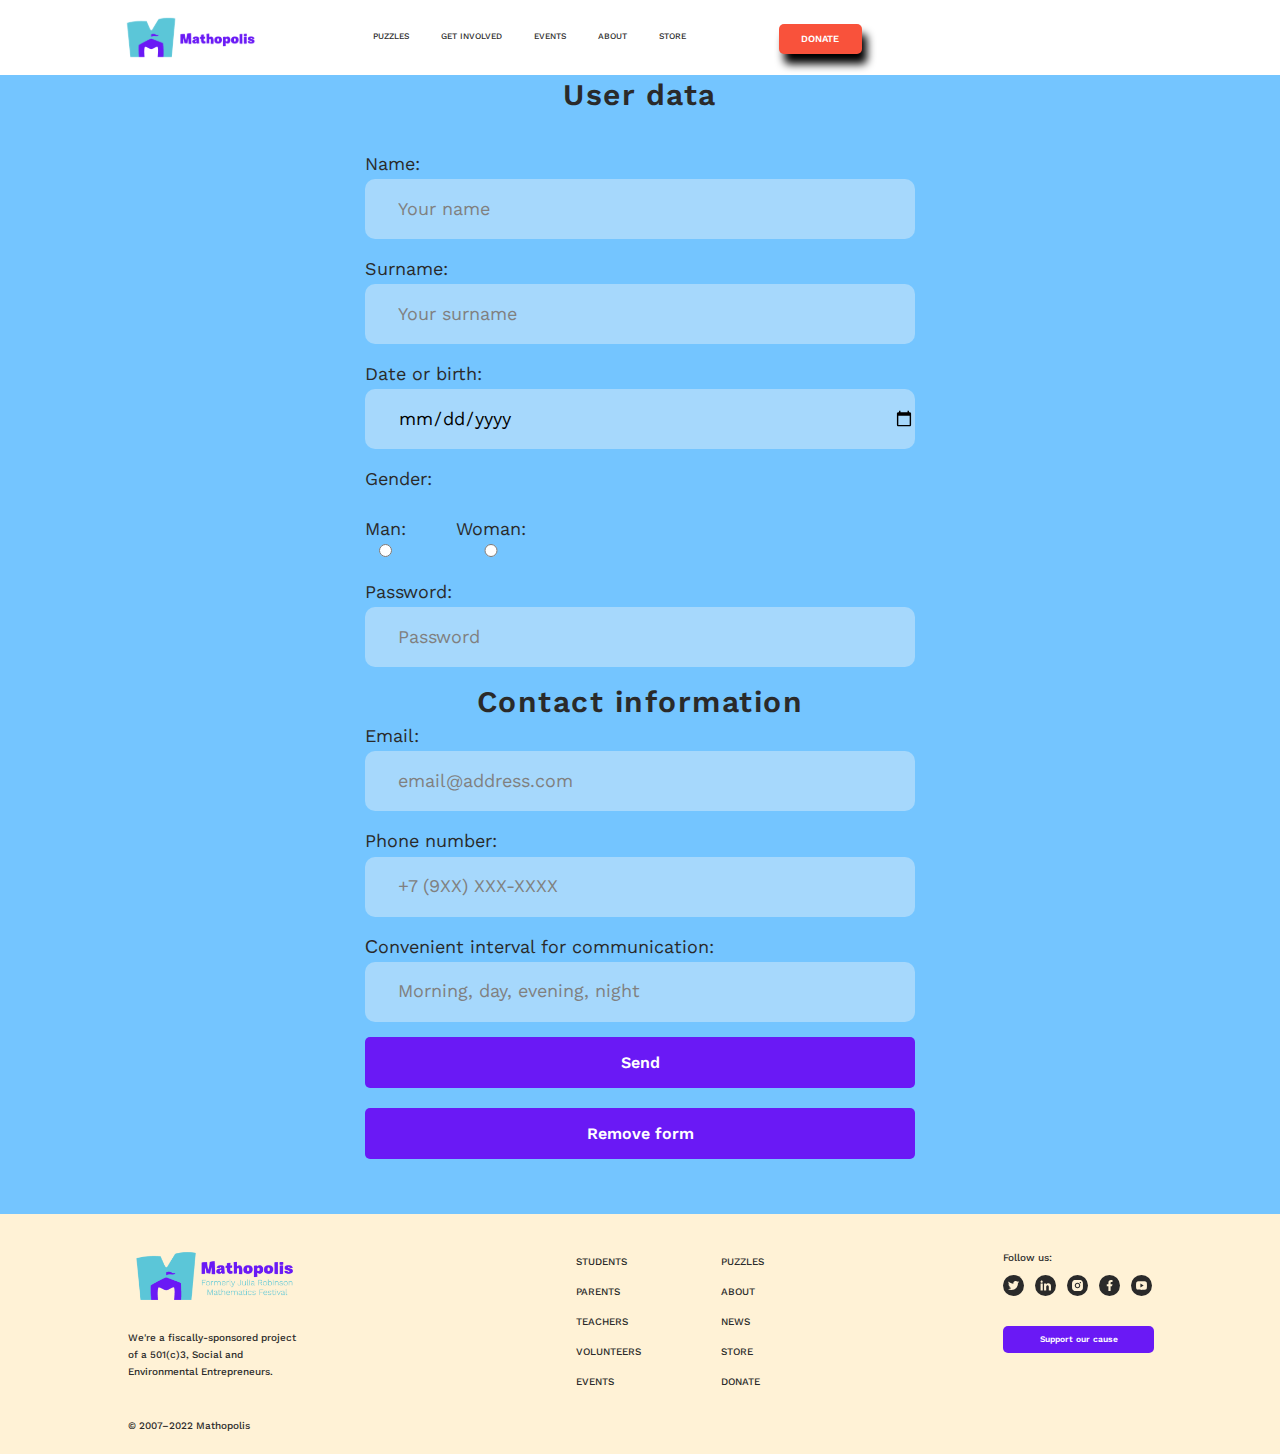
==== form.html @ 16b5de4f "end" ====
<!DOCTYPE html>
<html lang="en">
<head>
    <meta charset="UTF-8">
    <meta http-equiv="X-UA-Compatible" content="IE=edge">
    <meta name="viewport" content="width=device-width, initial-scale=1.0">
    <title>Volunteers</title>
    <link rel="stylesheet" href="css/normalize.css"> 
    <link rel="stylesheet" href="css/style.css">
    <link rel="preconnect" href="https://fonts.googleapis.com">
    <link rel="preconnect" href="https://fonts.gstatic.com" crossorigin>
    <link href="https://fonts.googleapis.com/css2?family=Work+Sans:wght@400;500;600&display=swap" rel="stylesheet">
</head>
<body>
	<header>
		<div class="head">
				<a href="index.html"><img class="headerlogo" src="img/headerlogo.svg" alt="Main"></a>
				<a href="index.html"><img class="headerlogopc" src="img/headerlogopc.svg" alt="Main"></a>
		 <nav class="navhead">
				<ul class="ulhead">
				<li class="lihead"><a class="ahead" href="#">Puzzles</a></li>
				<li class="lihead"><a class="ahead" href="#">Get involved</a></li>
				<li class="lihead"><a class="ahead" href="#">Events</a></li>
				<li class="lihead"><a class="ahead" href="#">About</a></li>
				<li class="lihead"><a class="ahead" href="#">Store</a></li>
				</ul>
		 </nav>
		 <button class="donatebutton">DONATE</button>
		 <button class="menubutton"><img src="img/menu.svg" alt="Menu"></button>
		</div>
	</header>
	<main>
		<section class="secform">
			<div class="wrapper">
				<h2 >User data</h2>
				<form class="form1" method="POST" name="contact">
						<input type="hidden" name="form-name" value="contact">
						<label>Name:<input type="text" placeholder="Your name" name="Name" required=""></label>
						<label>Surname:<input type="text" placeholder="Your surname" name="Surname"></label>
						<label>Date or birth:<input type="date" name="Birthday" required=""></label>
						<p>Gender:</p>
						<div class="gender">
								<label class="man">Man:<input type="radio" value="Man" name="Gender"></label>
								<label>Woman:<input type="radio" value="Woman" name="Gender"></label>
						</div>
						<label>Password:<input minlength="8" type="password" placeholder="Password" name="Password" required=""></label>
						<h2>Contact information</h2>
						<label>Email:<input type="email" placeholder="email@address.com" name="Email" required=""></label>
						<label>Phone number:<input type="tel" placeholder="+7 (9XX) XXX-XXXX" name="Number" required=""></label>
						<label>Сonvenient interval for communication:<input type="text" placeholder="Morning, day, evening, night" name="Time"></label>
						<button class="formbutton"type="submit">Send</button>
						<button class="formbutton" type="reset">Remove form</button>
				</form>
			</div>
		</section>
	</main>
	<footer>
		<div class="foot">
				<div class="imgdiv"><img class="imgfooter"src="img/logofoot.png" alt="Mathopolis" width="262" height="262"></div>
				<p class="p09">We're a fiscally-sponsored project of a 501(c)3, Social and Environmental Entrepreneurs.</p>
				<p class="p101">© 2007–2022 Mathopolis</p>
		</div>
		<nav class="nav1">
				<ul class="ul1">
				<li class="li1"><a class="a02" href="#">Students</a></li>
				<li class="li1"><a class="a02" href="#">Parents</a></li>
				<li class="li1"><a class="a02" href="#">Teachers</a></li>
				<li class="li1"><a class="a02" href="#">Volunteers</a></li>
				<li class="li1"><a class="a02" href="#">Events</a></li>
				</ul>
				<ul class="ul12">
				<li class="li2"><a class="a02" href="#">Puzzles</a></li>
				<li class="li2"><a class="a02" href="#">About</a></li>
				<li class="li2"><a class="a02" href="#">News</a></li>
				<li class="li2"><a class="a02" href="#">Store</a></li>
				<li class="li2"><a class="a02" href="#">Donate</a></li>
				</ul>
		</nav>
		<div class="links">
				<p id="p04">Follow us:</p>  
				<ul class="ul2">
						<li><a href="/"><img class="imglinks" src="img/twitterlink.svg" alt="twitter"></a></li>
						<li><a href="/"><img class="imglinks" src="img/linkedinlink.svg" alt="linkedin"></a></li>
						<li><a href="/"><img class="imglinks" src="img/instalink.svg" alt="Instagram"></a></li>
						<li><a href="/"><img class="imglinks" src="img/facebooklink.svg" alt="Facebook"></a></li>
						<li><a href="/"><img class="imglinks" src="img/ytlink.svg" alt="Youtube"></a></li>
				</ul>
				<button class="a">Support our cause</button>
		</div>
		<p class="p10">© 2007–2022 Mathopolis</p>
</footer>
</body>
</html>
---- css/style.css ----
:root{
  --color-bg1: rgba(116, 197, 255, 1);
  --color-bg2: rgba(255, 185, 202, 1);
  --color-bg3: rgba(255, 109, 141, 1);
  --color-bg4: rgba(37, 128, 193, 1);
  --color-bg5: rgba(255, 242, 214, 1);
  --color-button: rgba(106, 25, 245, 1);
  --color-text1: rgba(255, 255, 255, 1);
  --color-text2: rgba(42, 42, 42, 1);

  font-size: 62.5%;
  font-family:'Work Sans', sans-serif;
  color: var(--color-text2);
  
  box-sizing: border-box;
}

*, *:before, *:after {
  box-sizing: inherit;
}

*{
  margin: 0;
}

.wrapper {
  max-width: 1170px;
  margin-left: auto;
  margin-right: auto;
  padding-left: 16px;
  padding-right: 16px;
}

.secform {
  background-color: var(--color-bg1);
  display: block;
}

.form1{
    display: flex;
    flex-direction: column;
    font-size: 1.8rem;
    line-height: 167%;
    padding: 3.5rem;
    align-items: stretch;
    max-width: 62rem;
    margin: 0 auto;
    text-align: left;
}

label {
  display: flex;
  align-items: stretch;
  flex-direction: column;
}

.form1 input[type=text], input[type=date], input[type=password], input[type=email], input[type=tel]{
  background-color: rgb(166, 216, 252);
  display: block; 
  min-width: 25rem;
  min-height: 6rem;
  border: 0;
  border-radius: 1rem;
  padding-left: 1.81em;
  margin-bottom: 1.5rem;
  max-width: 62rem;
}

.gender{
  display: flex;
  justify-content: flex-start;
  margin: 2rem 0;
}

.formbutton {
  display: block;
  font-size: 1.6rem;
  font-weight: 600;
  line-height: 1.9rem;
  background-color: var(--color-button);
  color: var(--color-text1);
  text-align: center;
  border-radius: 5px;
  border: 0;
  text-decoration: none;

  padding: 16px 60px 16px 60px;
  margin-bottom:2rem;
}

.man {
  margin-right: 5rem;
}

::placeholder {
  color: gray;
}

header {
  font-size: 1.6rem;
  font-weight: 500;
}

.headerlogo {
  width: 11.35rem;
  height: 3.5rem;
}

.headerlogopc {
  display: none;
}

.head {
  display: flex;
  justify-content: space-between;
  height: 6.5rem;
  padding: 1.5rem;
}

.ahead {
  text-decoration: 0;
  text-transform: uppercase;
  color: var(--color-text2);
}

.navhead {
  display: none;
}

.menubutton {
  border: 0;
  background-color: white;
  padding: 0;
  width: 3.5rem;
  height: 2.5rem;
  margin-top: 0.5rem;
}

.donatebutton {
  display: none;
  background-color: #F9523B;
  color: white;

  font-weight: 600;
  font-size: 1.8rem;
  line-height: 2.1rem;

  border: 0;
  border-radius: 5px;
  margin: 4rem 0rem 4rem 11.4rem;
  padding: 1.5rem 4.2rem;

  box-shadow: 5px 10px 8px black;
}

.volunteers
{
  margin: 7.4rem 0 4.3rem 0;
  padding-left: 2rem;
  padding-right: 1rem;
  display: flex;
  flex-direction: column;
  justify-content: center;
}

.volun{
  display: flex;
  flex-direction: column;
  justify-content: center;
}

.imgdiv {
  display: flex;
  justify-content: center;
  margin: 0 auto;
}


.testimonials {
  display: flex;
  flex-direction: column;
  justify-content: center;

  margin: 10rem auto;
}

.lead {
  display: flex;
  flex-direction: column;
  justify-content: center;
  padding: 0 1.5rem;
  margin: 5rem auto 10rem auto;
}

.classroom {
  display: flex;
  flex-direction: column;
  justify-content: center;

  margin: 2.9rem auto 9.5rem auto;
}

.classpc{
  display: flex;
  flex-direction: column-reverse;
}

.volunteerbut {
  display: none;
}

.fest{
  display: flex;
  flex-direction: column;
  justify-content: center;

  margin: 5rem auto 10rem auto;
}

.img2 {
  width: 37.5rem;
  height: 37.5rem;
  margin-top: 5rem;
}

.imgVol {
  margin-bottom: 8.5rem;
  width: 37.5rem;
  height: 30.55rem;
}

.imgClass {
  margin-top: 10rem;
  width: 37.5rem;
  height: 26.295rem;
}

.imgFest {
  margin-top: 7.5rem;
  width: 37.5rem;
  height: 30.412rem;
}

.p101 {
  display: none;
}

.h1 {
  font-size: 3.5rem;
  font-weight: normal;
  letter-spacing: 0.15rem;
  line-height: 4.1rem;
  text-align: center;
  margin:0;

  background-image: linear-gradient(to right, black, var(--color-bg3) 50%);
  -webkit-background-clip: text;
  -webkit-text-fill-color: transparent;
}

h2{
  font-size: 3rem;
  font-weight: 600;
  letter-spacing: 0.15rem;
  line-height: 3.9rem;
  text-align: center;
}

.h21{
  font-size: 3rem;
  font-weight: 600;
  letter-spacing: 0.15rem;
  line-height: 3.9rem;
  text-align: center;
}

.h22 {
  font-size: 3rem;
  font-weight: 600;
  letter-spacing: 0.15rem;
  line-height: 3.9rem;
  text-align: center;
}

.h23 {
  font-size: 3rem;
  font-weight: 600;
  letter-spacing: 0.15rem;
  line-height: 3.9rem;
  text-align: center;
}

.h24 {
  font-size: 3rem;
  font-weight: 600;
  letter-spacing: 0.15rem;
  line-height: 3.9rem;
  text-align: center;
}

#p01{
  font-size: 2.86rem;
  font-weight: 500;
  line-height: 3.718rem;
  text-align: left;
  margin: 3rem 0 2rem 0;
}

#p2 {
  font-size: 1.4rem;
  font-weight: 500;
  line-height: 2.1rem;
  text-align: left;
}

.p02{
  font-size: 1.4rem;
  font-weight: 500;
  line-height: 2.1rem;
  text-align: center;  
}

.p03{
  font-size: 1.4rem;
  font-weight: 500;
  line-height: 2.1rem;
  text-align: left;
}

.p04 {
  font-size: 1.4rem;
  font-weight: 500;
  line-height: 2.1rem;
  text-align: center;

  width: 5.7rem;
  margin: 0 auto;
}

.p05 {
  font-size: 1.4rem;
  font-weight: 500;
  line-height: 2.1rem;
  text-align: center;

  margin: 0.5rem auto 3rem auto;
  width: 12.3rem;
}

.p06 {
  font-size: 1.4rem;
  font-weight: 500;
  line-height: 2.1rem;
  text-align: left;

  margin: 2rem auto 5rem auto;
  /*width: 34.5rem;*/
}

.p07 {
  font-size: 1.4rem;
  font-weight: 500;
  line-height: 2.1rem;
  text-align: left;
  padding: 0 1.5rem;
  margin-top: 2rem
}

.p08 {
  font-size: 1.4rem;
  font-weight: 500;
  line-height: 2.1rem;
  text-align: left;
  padding: 0 1.5rem;
  margin: 2rem 0 5rem 0;
}

.p09 {
  font-size: 1.4rem;
  font-weight: 500;
  line-height: 2.1rem;
  text-align: left;

  margin: 3rem 0 5rem 0;
  padding: 0 5.2rem 0 1.5rem;
}

.p10 {
  font-size: 1.4rem;
  font-weight: 500;
  line-height: 2.1rem;

  margin: 3rem 18.8rem 8.9rem 1.5rem;
}


.radio {
  margin:0 auto;
  width: 5rem;
  display: flex;
  justify-content: space-between;
}
.inp1, .inp2, .inp3 {
  margin: 0;
  width: 1rem;
  height: 1rem;
}

.inp2 {
  margin: 0 1rem;
}

blockquote{
  font-size: 1.6rem;
  font-weight: 500;
  line-height: 2.08rem;
  text-align: center;

  padding: 0 3.4rem;
  margin: 5rem auto 3rem auto;
}

li {
list-style-type: none;
}

.b1{
  font-size: 1.8rem;
  font-weight: 600;
  line-height: 2.1rem;
  background-color: var(--color-button);
  color: var(--color-text1);
  text-align: center;
  border-radius: 5px;
  border: 0;

  padding: 1.5rem 6.7rem;
  margin: 0 auto;
  max-width: 50rem;
}

.b2 {
  font-size: 1.8rem;
  font-weight: 600;
  line-height: 2.1rem;
  background-color: var(--color-button);
  color: var(--color-text1);
  text-align: center;
  border-radius: 5px;
  border: 0;

  margin: 0 auto;
  padding: 15px 110px 14px 108px;
  width: 34.5rem;
  height: 5rem;
}

ul, li {
  margin: 0;
  padding: 0;
}

.ul2 {
  display: flex;
  justify-content: space-between;
  margin: 0 1.6rem 3rem 1.6rem;
}

.nav1 {
  display: flex;
  flex-direction: row;
  width: 23.2rem;
  margin: 0 auto;
  justify-content: space-between;
}

.ul1, .ul12 {
  text-align: left;
}

.nav1 li {
  margin-bottom: 3.5rem;
  text-transform: uppercase;
}

.a{
  display: block;
  font-size: 1.6rem;
  font-weight: 600;
  line-height: 1.9rem;
  background-color: var(--color-button);
  color: var(--color-text1);
  text-align: center;
  border-radius: 5px;
  border: 0;
  text-decoration: none;

  padding: 16px 60px 16px 60px;
  margin: 0 auto;
  width: 34.5rem;
}

.a02{
  font-size: 1.6rem;
  font-weight: 500;
  line-height: 2.08rem;
  text-decoration: none;
  color: var(--color-text2);
}

#p04{
  font-size: 1.6rem;
  font-weight: 500;
  line-height: 2.08rem;
  text-align: center;

  margin: 1.5rem auto 1rem auto;
}

section {
  display: flex;
  flex-direction: column;
  justify-content: center;
}

#sec01{
  background-color: var(--color-bg1);
}

#sec02{
  background-color: var(--color-bg3);
  
}

#sec03{
  background-color: var(--color-text1);
}

#sec04{
  background-color: var(--color-bg4);
  color: var(--color-text1);
}

#sec05{
  background-color: var(--color-text1);
}

button {
  transition: 0.5s;
}

button:hover {
  transform: scale(1.1);
}

button:active{
  transform: scale(0.9);
}

::selection{
  background-color: rgba(137, 43, 226, 0.445);
  color: aliceblue;
}

footer{
  background-color: var(--color-bg5);
  display: flex;
  justify-content: center;
  flex-direction: column;
}

.imgfooter {
  width: 34.5rem;
  height: 17.2rem;
}

@media (min-width:768px){
  .h1{
    font-size: 3.84rem;
    font-weight: 500;
    line-height: 4.36rem;
    letter-spacing: 0.05em;
    text-align: left;
  }

  .volunteers{
    padding-left: 9.6rem;
    padding-right: 3.56rem;
    margin: 5.96rem 0 5.96rem 0;
    justify-content: start;
  }

  .imgVol {
    min-width: 263.9px;
    min-height: 214.97px;

    /*margin-right: 5.42rem;*/
    margin-bottom: 1.8rem;
  }

  .volun{
    flex-direction: row;
  }

  #p01{
    font-size: 1.28rem;
    line-height: 130%;
  }

  #p2 {
    font-size: 0.8rem;
    font-weight: 500;
    line-height: 1.2rem;
    text-align: left;
  }

  .testimonials {
    margin: 7.16rem 0 4rem 0;
    padding: 0 9.6rem;
    justify-content: center;
    align-items: center;
    text-align: center;
  }

  .h21{
    font-size: 2.08rem;
    font-weight: 600;
    letter-spacing: 0.15rem;
    line-height: 2.7rem;
    text-align: center;
  }

  blockquote{
    font-size: 0.96rem;
    font-weight: 500;
    line-height: 1.44rem;
    text-align: center;
  
    width: 34.76rem;
    padding: 0;
    margin: 3.2rem auto 2.4rem auto;

  }

  .p04 {
    font-size: 0.8rem;
    font-weight: 500;
    line-height: 1.2rem;
    text-align: center;
  
    width: 3.24rem;
  }

  .p05 {
    font-size: 0.8rem;
    font-weight: 500;
    line-height: 1.2rem;
    text-align: center;
    opacity: 0.7;

    margin: 0;
    width: 8rem;
  }

  .leadpc {
    display: flex;
    justify-content: space-between;
    width: 67.2rem;
  }

  .lead {
    width: 23.56rem;
    padding: 0;
    justify-content: start;
    margin-top: 14.36rem;
  }

  .b1{
    font-size: 0.72rem;
    font-weight: 600;
    line-height: 0.84rem;
    background-color: var(--color-button);
    color: var(--color-text1);
    text-align: left;
    border-radius: 5px;

    border: 0;
    margin: 0;
    padding: 0.76rem 1.44rem;
    max-width: 11.36rem;
  }

  .h22 {
    text-align: left;
    font-size: 2.08rem;
    line-height: 2.7rem;
  }

  .p06 {
    font-size: 0.8rem;
    font-weight: 500;
    line-height: 1.2rem;
  
    margin: 1.6rem auto 1.76rem auto;
  }

  .img2 {
    width: 37.16rem;
    height: 40.68rem;
  }

  .classpc {
    flex-direction: row;
    justify-content: space-between;
    width: 63.12rem;
    margin-left: 9.8rem;
  }

  .classroom {
    display: flex;
    width: 21.92rem;
    margin: 8.2rem 0 12.2rem 0;
  }

  .volunteerbut {
    display: block;

    background-color: yellow;
    border: 0;
    border-radius: 5px;

    font-weight: 600;
    font-size: 0.72rem;
    line-height: 0.84rem;
    letter-spacing: 0.05em;;

    margin-top: 1.6rem;
    width: 8.6rem;
    padding: 0.76rem 1.98rem;
  }

  .h23 {
    text-align: left;
    font-size: 2.08rem;
    font-weight: 600;
    letter-spacing: 0.15rem;
    line-height: 2.7rem;
  }

  .p07 {
    padding: 0;
    font-size: 0.8rem;
    font-weight: 500;
    line-height: 1.2rem;
    text-align: left;
    margin-top: 1.6rem;
    width: 21.16rem;
  }

  .imgClass {
    min-width: 37.04rem;
    min-height: 26.49rem;
    margin-top: 5.84rem;
  }

  .festpc {
    display: flex;
    flex-direction: row;
    width: 65.68rem;
    justify-content: space-between;
  }

  .fest {
    width: 23.56rem;
    justify-content: start;
    margin: 0;
    margin-top: 12.88rem;
    margin-bottom: 12.8rem;
  }

  .h24 {
    text-align: left;
    font-size: 3.08rem;
    font-weight: 600;
    line-height: 2.704rem;
  }
  
  .p08 {
    padding: 0;
    font-size: 0.8rem;
    font-weight: 500;
    line-height: 1.2rem;
    text-align: left;
    margin: 1.6rem 0 2.4rem 0;
  }

  .b2 {
    text-align: left;
    margin: 0;
    width: 8.6rem;
    height: 2.36rem;
    padding: 0.76rem 1.76rem;

    font-size: 0.72rem;
    font-weight: 600;
    line-height: 0.84rem;
  }

  .imgFest {
    width: 35.352rem;
    height: 28.67rem;
    margin-top: 5.44rem;
  }

  footer {
    flex-direction: row;
    padding-top: 1.6rem;
    padding-bottom: 1.52rem;
    padding-left: 9.6rem;
    padding-right: 9.6rem;
    justify-content: space-between;
  }

  .foot {
    justify-content: start;
    align-items: left;
    width: 12.84rem;
  }
  .imgdiv {
    justify-content: start;
  }

  .imgfooter {
    width: 12.84rem;
    height: 6.4rem;
  }

  .p10{
    display: none;
  }

  .p101 {
    display: block;
    font-size: 0.8rem;
    font-weight: 500;
    line-height: 170%;
  }

  .p09 {
    font-size: 0.8rem;
    line-height: 170%;
    padding: 0;
    margin-bottom: 2.76rem;
    margin-top: 0.8rem;
  }

  .nav1 {
    padding-top: 1.56rem;
    display: flex;
    flex-direction: row;
    width: 9.28rem;
    margin: 0 10.48rem 0 8.52rem;
    justify-content: start;
  }
  
  .nav1 li {
    margin-bottom: 1.2rem;
    text-transform: uppercase;
  }

  .a02 {
    font-size: 0.8rem;
    line-height: 1.04rem;
  }

  .links {
    padding-top: 1.2rem;
    width: 11.2rem;
  }

  .ul2 {
    margin: 0;
    margin-bottom: 2rem;
  }

  .ul12 {
    padding-left: 6rem;
  }

  .a {
    font-size: 0.64rem;
    font-weight: 600;
    line-height: 0.76rem;
    text-align: center;
    border-radius: 5px;
    border: 0;
    text-decoration: none;

    padding: 0.64rem 2rem;
    margin: 0 auto;
    width: 11.36rem;
  }

  #p04 {
    margin: 0;
    text-align: left;
    margin-bottom: 0.88rem;
    font-size: 0.88rem;
    line-height: 130%;
  }

  .imglinks {
    width: 1.6rem;
    height: 1.6rem;
  }
}

@media (min-width:1024px){
  .donatebutton {
    display: block;
    background-color: #F9523B;
    color: white;
  
    font-weight: 600;
    font-size: 0.96rem;
    line-height: 1.12rem;
  
    border: 0;
    border-radius: 5px;
    margin: 2.1rem auto 2.1rem 6.08rem;
    padding: 0.8rem 2.24rem;
  }
  header {
    font-size: 0.85rem;
    font-weight: 500;
  }
  
  .headerlogopc {
    display: block;
    width: 13.86rem;
    height: 6.93rem;
  }

  .headerlogo{
    display: none;
  }

  .head {
    display: flex;
    justify-content: start;
    height: 7.5rem;
    padding: 0.27rem 12.8rem 0 12rem;
  }

  .navhead{
    display: flex;
  }

  .ulhead {
    display: flex;
    flex-direction: row;
    justify-content: space-around;
    margin-left: 11.47rem;
    padding-top: 2.98rem;
  }

  .lihead {
    padding-right: 3.2rem;
  }
  
  .menubutton {
    display: none;
  }

  
  
  .h1{
    font-size: 5.12rem;
    font-weight: 500;
    line-height: 5.8rem;
    letter-spacing: 0.05em;
    text-align: left;
  }

  .volunteers{
    padding-left: 12.8rem;
    padding-right: 4.75rem;
    margin: 7.95rem 0 7.95rem 0;
    justify-content: start;
  }

  .imgVol {
    width: 35.185rem;
    height: 28.66rem;
  }

  .volun{
    flex-direction: row;
  }

  .imgVol {
    margin-right: 8.83rem;
    margin-bottom: 2.4rem;
  }

  #p01{
    font-size: 1.7rem;
    line-height: 130%;
  }

  #p2 {
    font-size: 1rem;
    font-weight: 500;
    line-height: 1.6rem;
    text-align: left;
  }

  .testimonials {
    margin: 9.54rem 0 5.3rem 0;
    padding: 0 12.8rem;
    justify-content: center;
    align-items: center;
    text-align: center;
  }

  .h21{
    font-size: 2.77rem;
    font-weight: 600;
    letter-spacing: 0.15rem;
    line-height: 3.6rem;
    text-align: center;
  }

  blockquote{
    font-size: 1.28rem;
    font-weight: 500;
    line-height: 1.92rem;
    text-align: center;
  
    width: 46.35rem;
    padding: 0;
    margin: 4.27rem auto 3.2rem auto;

  }

  .p04 {
    font-size: 1rem;
    font-weight: 500;
    line-height: 1.6rem;
    text-align: center;
  
    width: 4.32rem;
  }

  .p05 {
    font-size: 1rem;
    font-weight: 500;
    line-height: 1.6rem;
    text-align: center;
    opacity: 0.7;

    margin: 0;
    width: 10.67rem;
  }

  .leadpc {
    display: flex;
    justify-content: space-between;
    width: 89.6rem;
  }

  .lead {
    width: 31.41rem;
    padding: 0;
    justify-content: start;
    margin-top: 19.147rem;
  }

  .b1{
    font-size: 0.96rem;
    font-weight: 600;
    line-height: 1.12rem;
    background-color: var(--color-button);
    color: var(--color-text1);
    text-align: left;
    border-radius: 5px;

    border: 0;
    margin: 0;
    padding: 1rem 1.92rem;
    max-width: 15.147rem;
  }

  .h22 {
    text-align: left;
    font-size: 2.77rem;
    line-height: 3.6rem;
  }

  .p06 {
    font-size: 1rem;
    font-weight: 500;
    line-height: 1.6rem;
  
    margin: 2.1rem auto 2.347rem auto;
  }

  .img2 {
    width: 49.547rem;
    height: 54.23rem;
  }

  .classpc {
    display: flex;
    justify-content: space-between;
    width: 84.16rem;
    margin-left: 13rem;
  }

  .classroom {
    display: flex;
    width: 29.227rem;
    margin: 10.93rem 0 16.27rem 0;
  }

  .volunteerbut {
    display: block;

    background-color: yellow;
    border: 0;
    border-radius: 5px;

    font-weight: 600;
    font-size: 0.96rem;
    line-height: 1.12rem;
    letter-spacing: 0.05em;;

    margin-top: 2.1rem;
    width: 11.47rem;
    padding: 1rem 2.64rem;
  }

  .h23 {
    text-align: left;
    font-size: 2.77rem;
    font-weight: 600;
    letter-spacing: 0.15rem;
    line-height: 3.6rem;
  }

  .p07 {
    padding: 0;
    font-size: 1rem;
    font-weight: 500;
    line-height: 1.6rem;
    text-align: left;
    margin-top: 2.13rem;
    width: 28.21rem;
  }

  .imgClass {
    min-width: 49.39rem;
    min-height: 35.32rem;
    margin-top: 7.787rem;
  }

  .festpc {
    display: flex;
    flex-direction: row;
    width: 87.57rem;
    justify-content: space-between;
  }

  .fest {
    width: 31.4rem;
    justify-content: start;
    margin: 0;
    margin-top: 17.17rem;
    margin-bottom: 17rem;
  }

  .h24 {
    text-align: left;
    font-size: 2.77rem;
    font-weight: 600;
    line-height: 3.6rem;
  }
  
  .p08 {
    padding: 0;
    font-size: 1rem;
    font-weight: 500;
    line-height: 1.6rem;
    text-align: left;
    margin: 2.1rem 0 3.2rem 0;
  }

  .b2 {
    text-align: left;
    margin: 0;
    width: 11.47rem;
    height: 3.147rem;
    padding: 1rem 2.347rem;

    font-size: 0.96rem;
    font-weight: 600;
    line-height: 1.12rem;
  }

  .imgFest {
    width: 47.136rem;
    height: 38.2rem;
    margin-top: 7.25rem;
  }

  footer {
    flex-direction: row;
    padding-top: 2.1rem;
    padding-bottom: 2rem;
    padding-left: 12.8rem;
    padding-right: 12.8rem;
    justify-content: space-between;
  }

  .foot {
    justify-content: start;
    align-items: left;
    width: 17.12rem;
  }
  .imgdiv {
    justify-content: start;
  }

  .imgfooter {
    width: 17.12rem;
    height: 8.48rem;
  }

  .p10{
    display: none;
  }

  .p101 {
    display: block;
    font-size: 1rem;
    font-weight: 500;
    line-height: 170%;
  }

  .p09 {
    font-size: 1rem;
    line-height: 170%;
    padding: 0;
    margin-bottom: 3.68rem;
    margin-top: 1rem;
  }

  .nav1 {
    padding-top: 2.08rem;
    display: flex;
    flex-direction: row;
    width: 12.37rem;
    margin: 0 13.97rem 0 11.36rem;
    justify-content: start;
  }
  
  .nav1 li {
    margin-bottom: 1.6rem;
    text-transform: uppercase;
  }

  .a02 {
    font-size: 1rem;
    line-height: 1.39rem;
  }

  .links {
    padding-top: 1.6rem;
    width: 14.9rem;
  }

  .ul2 {
    margin: 0;
    margin-bottom: 2.67rem;
  }

  .ul12 {
    padding-left: 8rem;
  }

  .a {
    font-size: 0.85rem;
    font-weight: 600;
    line-height: 1rem;
    text-align: center;
    border-radius: 5px;
    border: 0;
    text-decoration: none;

    padding: 0.85rem 2.67rem;
    margin: 0 auto;
    width: 15.147rem;
  }

  #p04 {
    margin: 0;
    text-align: left;
    margin-bottom: 1.167rem;
    font-size: 1rem;
    line-height: 130%;
  }

  .imglinks {
    width: 2.12rem;
    height: 2.12rem;
  }
}

@media (min-width:1440px){
  .donatebutton {
    display: block;

    font-weight: 600;
    font-size: 1.35rem;
    line-height: 1.575rem;

    border: 0;
    border-radius: 5px;
    margin: 3rem auto 3rem 8.55rem;
    padding: 1.125rem 3.15rem;
  }

  header {
    font-size: 1.2rem;
    font-weight: 500;
  }
  
  .headerlogopc {
    display: block;
    width: 19.5rem;
    height: 9.75rem;
  }

  .headerlogo {
    display: none;
  }

  .head {
    display: flex;
    justify-content: space-between;
    height: 10.125rem;
    padding: 0.375rem 18rem 0 16.875rem;
  }

  .navhead {
    display: flex;
  }

  .ulhead {
    display: flex;
    flex-direction: row;
    justify-content: space-around;
    margin-left: 16.125rem;
    padding-top: 4.2rem;
  }

  .lihead {
    padding-right: 4.5rem;
  }
  
  .menubutton {
    display: none;
  }

  .h1{
    font-size: 7.2rem;
    font-weight: 500;
    line-height: 8.175rem;
    letter-spacing: 0.05em;
    text-align: left;
  }

  .volunteers{
    padding-left: 18rem;
    padding-right: 6.675rem;
    margin: 11.175rem 0 11.175rem 0;
    justify-content: start;
  }

  .imgVol {
    width: 49.479rem;
    height: 40.3rem;
  }

  .volun{
    flex-direction: row;
  }

  .imgVol {
    margin-right: 12.42rem;
    margin-bottom: 3.375rem;
  }

  #p01{
    font-size: 2.4rem;
    line-height: 130%;
  }

  #p2 {
    font-size: 1.5rem;
    font-weight: 500;
    line-height: 2.25rem;
    text-align: left;
  }

  .testimonials {
    margin: 13.425rem 0 7.5rem 0;
    padding: 0 18rem;
    justify-content: center;
    align-items: center;
    text-align: center;
  }

  .h21{
    font-size: 3.9rem;
    font-weight: 600;
    letter-spacing: 0.15rem;
    line-height: 5.07rem;
    text-align: center;
  }

  blockquote{
    font-size: 1.8rem;
    font-weight: 500;
    line-height: 2.7rem;
    text-align: center;
  
    width: 65.175rem;
    padding: 0;
    margin: 6rem auto 4.5rem auto;

  }

  .p04 {
    font-size: 1.5rem;
    font-weight: 500;
    line-height: 2.25rem;
    text-align: center;
  
    width: 6.075rem;
  }

  .p05 {
    font-size: 1.5rem;
    font-weight: 500;
    line-height: 2.25rem;
    text-align: center;
    opacity: 0.7;

    margin: 0;
    width: 15rem;
  }

  .leadpc {
    display: flex;
    justify-content: space-between;
    width: 126rem;
  }

  .lead {
    width: 44.175rem;
    padding: 0;
    justify-content: start;
    margin-top: 26.925rem;
  }

  .b1{
    font-size: 1.35rem;
    font-weight: 600;
    line-height: 1.575rem;
    background-color: var(--color-button);
    color: var(--color-text1);
    text-align: left;
    border-radius: 5px;

    border: 0;
    margin: 0;
    padding: 1.425rem 2.7rem;
    max-width: 21.3rem;
  }

  .h22 {
    text-align: left;
    font-size: 3.9rem;
    line-height: 5.07rem;
  }

  .p06 {
    font-size: 1.5rem;
    font-weight: 500;
    line-height: 2.25rem;
  
    margin: 3rem auto 3.3rem auto;
  }

  .img2 {
    width: 69.675rem;
    height: 76.275rem;
  }

  .classpc {
    display: flex;
    justify-content: space-between;
    width: 118.35rem;
    margin-left: 18.375rem;
  }

  .classroom {
    display: flex;
    width: 41.1rem;
    margin: 15.375rem 0 22.875rem 0;
  }

  .volunteerbut {
    display: block;

    background-color: yellow;
    border: 0;
    border-radius: 5px;

    font-weight: 600;
    font-size: 1.35rem;
    line-height: 1.575rem;
    letter-spacing: 0.05em;;

    margin-top: 3rem;
    width: 16.125rem;
    padding: 1.425rem 3.7rem;
  }

  .h23 {
    text-align: left;
    font-size: 3.9rem;
    font-weight: 600;
    letter-spacing: 0.15rem;
    line-height: 5.07rem;
  }

  .p07 {
    padding: 0;
    font-size: 1.5rem;
    font-weight: 500;
    line-height: 2.25rem;
    text-align: left;
    margin-top: 3rem;
    width: 39.675rem;
  }

  .imgClass {
    min-width: 69.45rem;
    min-height: 49.66rem;
    margin-top: 10.95rem;
  }

  .festpc {
    display: flex;
    flex-direction: row;
    width: 123.15rem;
    justify-content: space-between;
  }

  .fest {
    width: 44.175rem;
    justify-content: start;
    margin: 0;
    margin-top: 24.15rem;
    margin-bottom: 24rem;
  }

  .h24 {
    text-align: left;
    font-size: 3.9rem;
    font-weight: 600;
    line-height: 5.07rem;
  }
  
  .p08 {
    padding: 0;
    font-size: 1.5rem;
    font-weight: 500;
    line-height: 2.25rem;
    text-align: left;
    margin: 3rem 0 4.5rem 0;
  }

  .b2 {
    text-align: left;
    margin: 0;
    width: 16.125rem;
    height: 4.425rem;
    padding: 1.425rem 3.3rem;

    font-size: 1.35rem;
    font-weight: 600;
    line-height: 1.575rem;
  }

  .imgFest {
    width: 66.285rem;
    height: 53.75rem;
    margin-top: 10.2rem;
  }

  footer {
    flex-direction: row;
    padding-top: 3rem;
    padding-bottom: 2.85rem;
    padding-left: 18rem;
    padding-right: 18rem;
    justify-content: space-between;
  }

  .foot {
    justify-content: start;
    align-items: left;
    width: 24rem;
  }
  .imgdiv {
    justify-content: start;
  }

  .imgfooter {
    width: 24rem;
    height: 12rem;
  }

  .p10{
    display: none;
  }

  .p101 {
    display: block;
    font-size: 1.5rem;
    font-weight: 500;
    line-height: 170%;
  }

  .p09 {
    font-size: 1.5rem;
    line-height: 170%;
    padding: 0;
    margin-bottom: 5.175rem;
    margin-top: 1.5rem;
  }

  .nav1 {
    padding-top: 2.9rem;
    display: flex;
    flex-direction: row;
    width: 17.4rem;
    margin: 0 26.2rem 0 15.975rem;
    justify-content: start;
  }
  
  .nav1 li {
    margin-bottom: 2.25rem;
    text-transform: uppercase;
  }

  .a02 {
    font-size: 1.5rem;
    line-height: 1.95rem;
  }

  .links {
    padding-top: 2.25rem;
    width: 21rem;
  }

  .ul2 {
    margin: 0;
    margin-bottom: 3.75rem;
  }

  .ul12 {
    padding-left: 11.25rem;
  }

  .a {
    font-size: 1.2rem;
    font-weight: 600;
    line-height: 1.425rem;
    text-align: center;
    border-radius: 5px;
    border: 0;
    text-decoration: none;

    padding: 1.2rem 3.75rem;
    margin: 0 auto;
    width: 21.3rem;
  }

  #p04 {
    margin: 0;
    text-align: left;
    margin-bottom: 1.65rem;
    font-size: 1.5rem;
    line-height: 130%;
  }

  .imglinks {
    width: 3rem;
    height: 3rem;
  }
}

@media (min-width:1920px){
  .donatebutton {
    display: block;
    background-color: #F9523B;
    color: white;
  
    font-weight: 600;
    font-size: 1.8rem;
    line-height: 2.1rem;
  
    border: 0;
    border-radius: 5px;
    margin: 4rem auto 4rem 11.4rem;
    padding: 1.5rem 4.2rem;
  }
  header {
    font-size: 1.6rem;
    font-weight: 500;
  }
  
  .headerlogopc {
    display: block;
    width: 26rem;
    height: 13rem;
  }

  .headerlogo {
    display: none;
  }
  
  .head {
    display: flex;
    justify-content: start;
    height: 13.5rem;
    padding: 0.5rem 24rem 0 22.5rem;
  }

  .navhead{
    display: flex;
  }

  .ulhead {
    display: flex;
    flex-direction: row;
    justify-content: space-around;
    margin-left: 21.5rem;
    padding-top: 5.593rem;
  }

  .lihead {
    padding-right: 6rem;
  }
  
  .menubutton {
    display: none;
  }

  .h1{
    font-size: 9.6rem;
    font-weight: 500;
    line-height: 10.9rem;
    letter-spacing: 0.05em;
    text-align: left;
  }

  .volunteers{
    padding-left: 24rem;
    padding-right: 8.9rem;
    margin: 14.9rem 0 14.9rem 0;
    justify-content: start;
  }

  .imgVol {
    width: 659.72px;
    height: 537.42px;
  }

  .volun{
    flex-direction: row;
  }

  .imgVol {
    margin-right: 16.56rem;
    margin-bottom: 4.5rem;
  }

  #p01{
    font-size: 3.2rem;
    line-height: 130%;
  }

  #p2 {
    font-size: 2rem;
    font-weight: 500;
    line-height: 3rem;
    text-align: left;
  }

  .testimonials {
    margin: 17.9rem 0 10rem 0;
    padding: 0 24rem;
    justify-content: center;
    align-items: center;
    text-align: center;
  }

  .h21{
    font-size: 5.2rem;
    font-weight: 600;
    letter-spacing: 0.15rem;
    line-height: 6.76rem;
    text-align: center;
  }

  blockquote{
    font-size: 2.4rem;
    font-weight: 500;
    line-height: 3.6rem;
    text-align: center;
  
    width: 869px;
    padding: 0;
    margin: 8rem auto 6rem auto;

  }

  .p04 {
    font-size: 2rem;
    font-weight: 500;
    line-height: 3rem;
    text-align: center;
  
    width: 8.1rem;
  }

  .p05 {
    font-size: 2rem;
    font-weight: 500;
    line-height: 3rem;
    text-align: center;
    opacity: 0.7;

    margin: 0;
    width: 20rem;
  }

  .leadpc {
    display: flex;
    justify-content: space-between;
    width: 1680px;
  }

  .lead {
    width: 58.9rem;
    padding: 0;
    justify-content: start;
    margin-top: 35.9rem;
  }

  .b1{
    font-size: 1.8rem;
    font-weight: 600;
    line-height: 2.1rem;
    background-color: var(--color-button);
    color: var(--color-text1);
    text-align: left;
    border-radius: 5px;

    border: 0;
    margin: 0;
    padding: 1.9rem 3.6rem;
    max-width: 28.4rem;
  }

  .h22 {
    text-align: left;
    font-size: 5.2rem;
    line-height: 6.76rem;
  }

  .p06 {
    font-size: 2rem;
    font-weight: 500;
    line-height: 3rem;
  
    margin: 4rem auto 4.4rem auto;
  }

  .img2 {
    width: 929px;
    height: 1017px;
  }

  .classpc {
    display: flex;
    justify-content: space-between;
    width: 157.8rem;
    margin-left: 24.5rem;
  }

  .classroom {
    display: flex;
    width: 54.8rem;
    margin: 20.5rem 0 30.5rem 0;
  }

  .h23 {
    text-align: left;
    font-size: 5.2rem;
    font-weight: 600;
    letter-spacing: 0.15rem;
    line-height: 6.76rem;
  }

  .volunteerbut {
    display: block;

    background-color: yellow;
    border: 0;
    border-radius: 5px;

    font-weight: 600;
    font-size: 1.8rem;
    line-height: 2.1rem;
    letter-spacing: 0.05em;;

    margin-top: 4rem;
    width: 21.5rem;
    padding: 1.9rem 4.95rem;
  }

  .p07 {
    padding: 0;
    font-size: 2rem;
    font-weight: 500;
    line-height: 3rem;
    text-align: left;
    margin-top: 4rem;
    width: 52.9rem;
  }

  .imgClass {
    min-width: 926.05px;
    min-height: 662.23px;
    margin-top: 14.6rem;
  }
  
  .festpc {
    display: flex;
    flex-direction: row;
    width: 164.2rem;
    justify-content: space-between;
  }

  .fest {
    width: 58.9rem;
    justify-content: start;
    margin: 0;
    margin-top: 32.2rem;
    margin-bottom: 32rem;
  }

  .h24 {
    text-align: left;
    font-size: 5.2rem;
    font-weight: 600;
    line-height: 6.76rem;
  }
  
  .p08 {
    padding: 0;
    font-size: 2rem;
    font-weight: 500;
    line-height: 3rem;
    text-align: left;
    margin: 4rem 0 6rem 0;
  }

  .b2 {
    text-align: left;
    margin: 0;
    width: 21.5rem;
    height: 5.9rem;
    padding: 1.9rem 4.4rem;

    font-size: 1.8rem;
    font-weight: 600;
    line-height: 2.1rem;
  }

  .imgFest {
    width: 88.38rem;
    height: 71.674rem;
    margin-top: 13.6rem;
  }

  footer {
    flex-direction: row;
    padding-top: 4rem;
    padding-bottom: 3.8rem;
    padding-left: 24rem;
    padding-right: 24rem;
    justify-content: space-between;
  }

  .foot {
    justify-content: start;
    align-items: left;
    width: 32.1rem;
  }
  .imgdiv {
    justify-content: start;
  }

  .imgfooter {
    width: 32.1rem;
    height: 16rem;
  }

  .p10{
    display: none;
  }

  .p101 {
    display: block;
    font-size: 2rem;
    font-weight: 500;
    line-height: 170%;
  }

  .p09 {
    font-size: 2rem;
    line-height: 170%;
    padding: 0;
    margin-bottom: 6.9rem;
    margin-top: 2rem;
  }

  .nav1 {
    padding-top: 3.9rem;
    display: flex;
    flex-direction: row;
    width: 23.2rem;
    margin: 0 26.2rem 0 21.3rem;
    justify-content: start;
  }
  
  .nav1 li {
    margin-bottom: 3rem;
    text-transform: uppercase;
  }

  .a02 {
    font-size: 2rem;
    line-height: 2.6rem;
  }

  .links {
    padding-top: 3rem;
    width: 28rem;
  }

  .ul2 {
    margin: 0;
    margin-bottom: 5rem;
  }

  .ul12 {
    padding-left: 15rem;
  }

  .a {
    font-size: 1.6rem;
    font-weight: 600;
    line-height: 1.9rem;
    text-align: center;
    border-radius: 5px;
    border: 0;
    text-decoration: none;

    padding: 1.6rem 5rem;
    margin: 0 auto;
    width: 28.4rem;
  }

  #p04 {
    margin: 0;
    text-align: left;
    margin-bottom: 2.2rem;
    font-size: 2rem;
    line-height: 130%;
  }
}
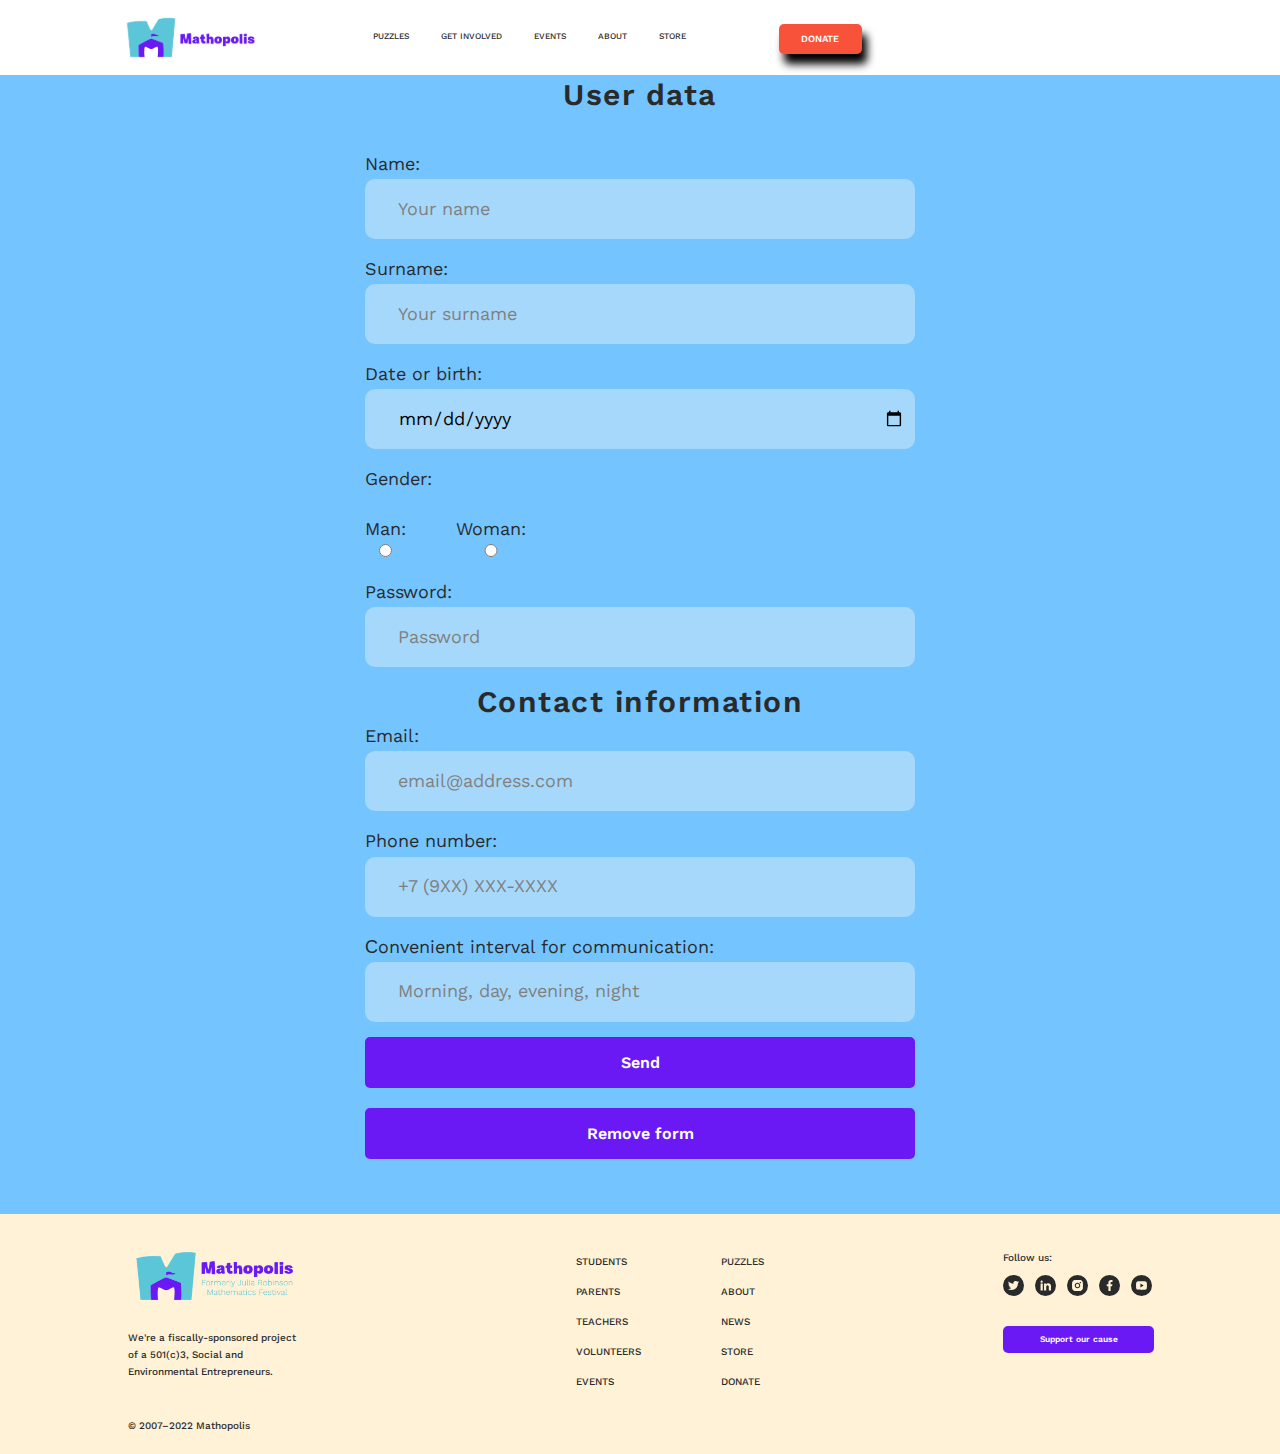
==== commit 4a1bbfaf: "end" ====
--- a/form.html
+++ b/form.html
@@ -33,7 +33,7 @@
 		<section class="secform">
 			<div class="wrapper">
 				<h2 >User data</h2>
-				<form class="form1" method="POST" name="contact">
+				<form class="form1" method="POST" name="contact" data-netlify="true">
 						<input type="hidden" name="form-name" value="contact">
 						<label>Name:<input type="text" placeholder="Your name" name="Name" required=""></label>
 						<label>Surname:<input type="text" placeholder="Your surname" name="Surname"></label>
--- a/css/style.css
+++ b/css/style.css
@@ -62,6 +62,7 @@
   border: 0;
   border-radius: 1rem;
   padding-left: 1.81em;
+  padding-right: 1rem;
   margin-bottom: 1.5rem;
   max-width: 62rem;
 }
